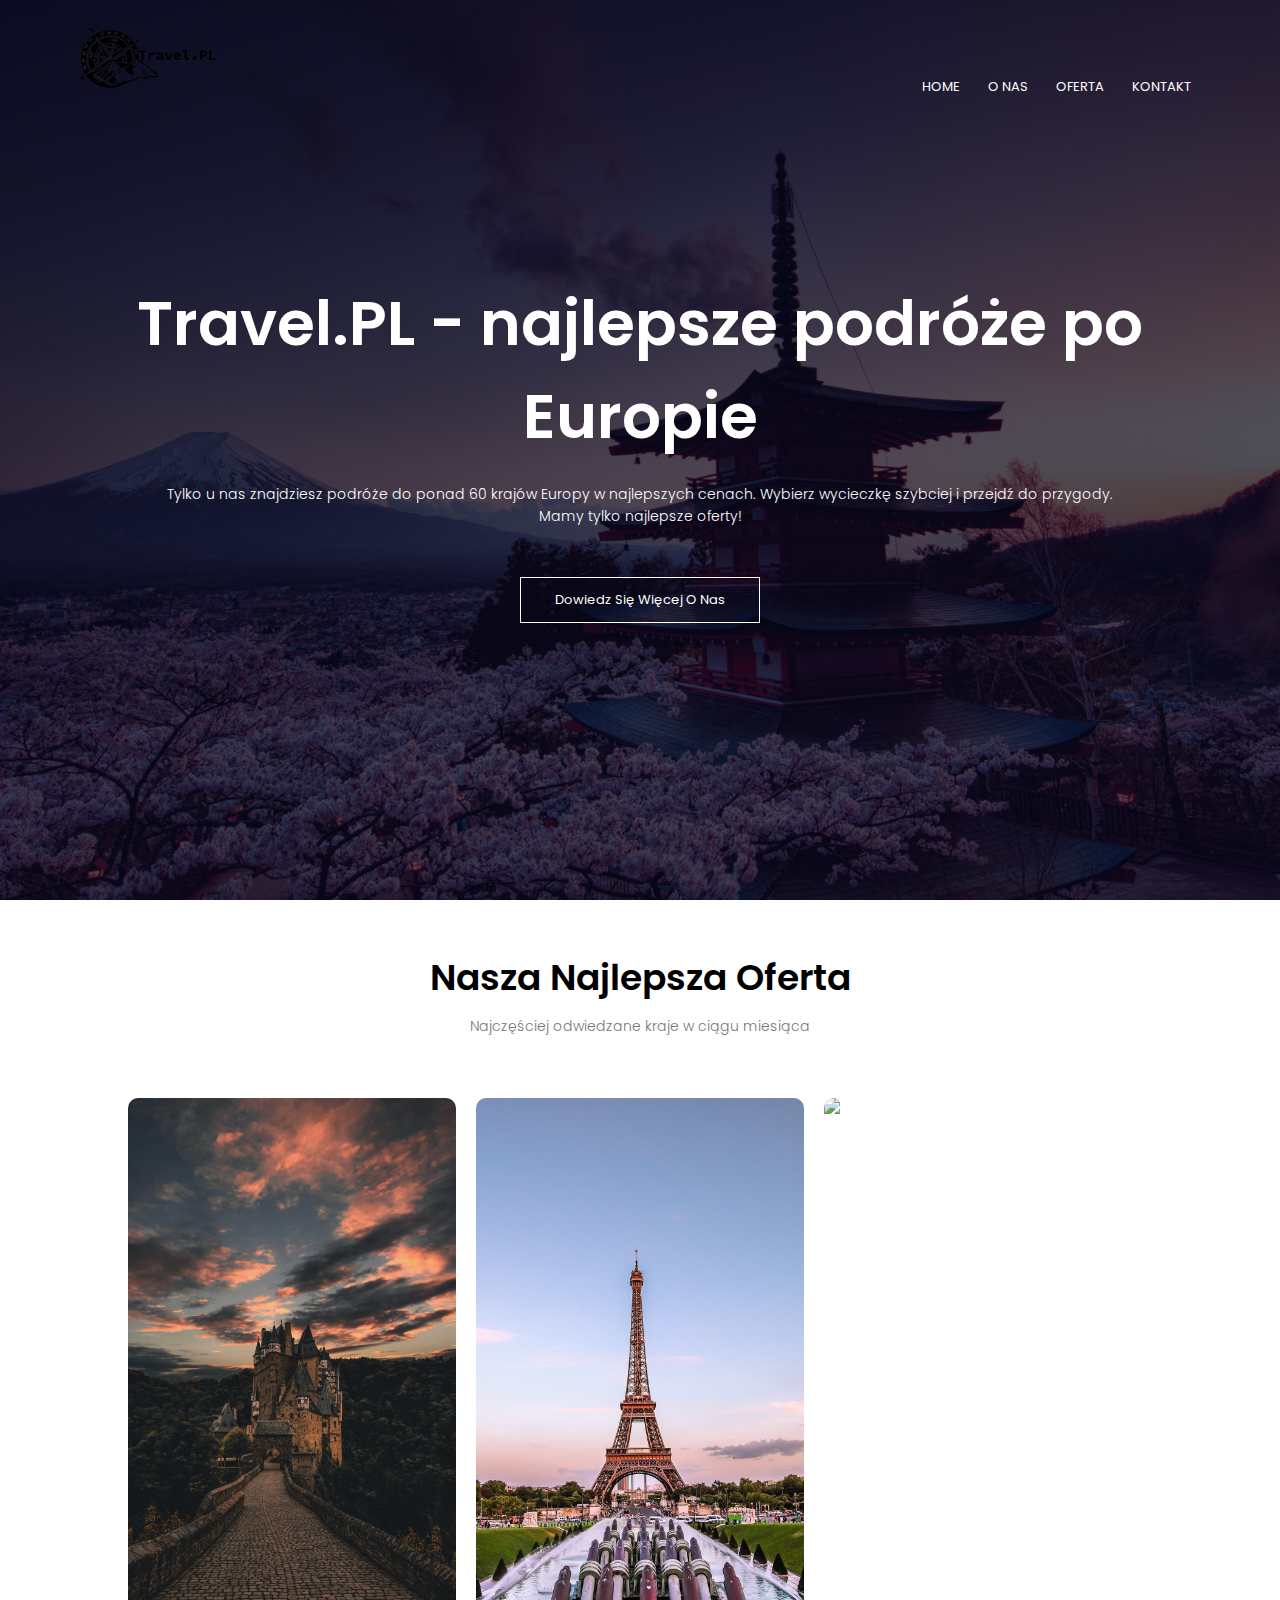
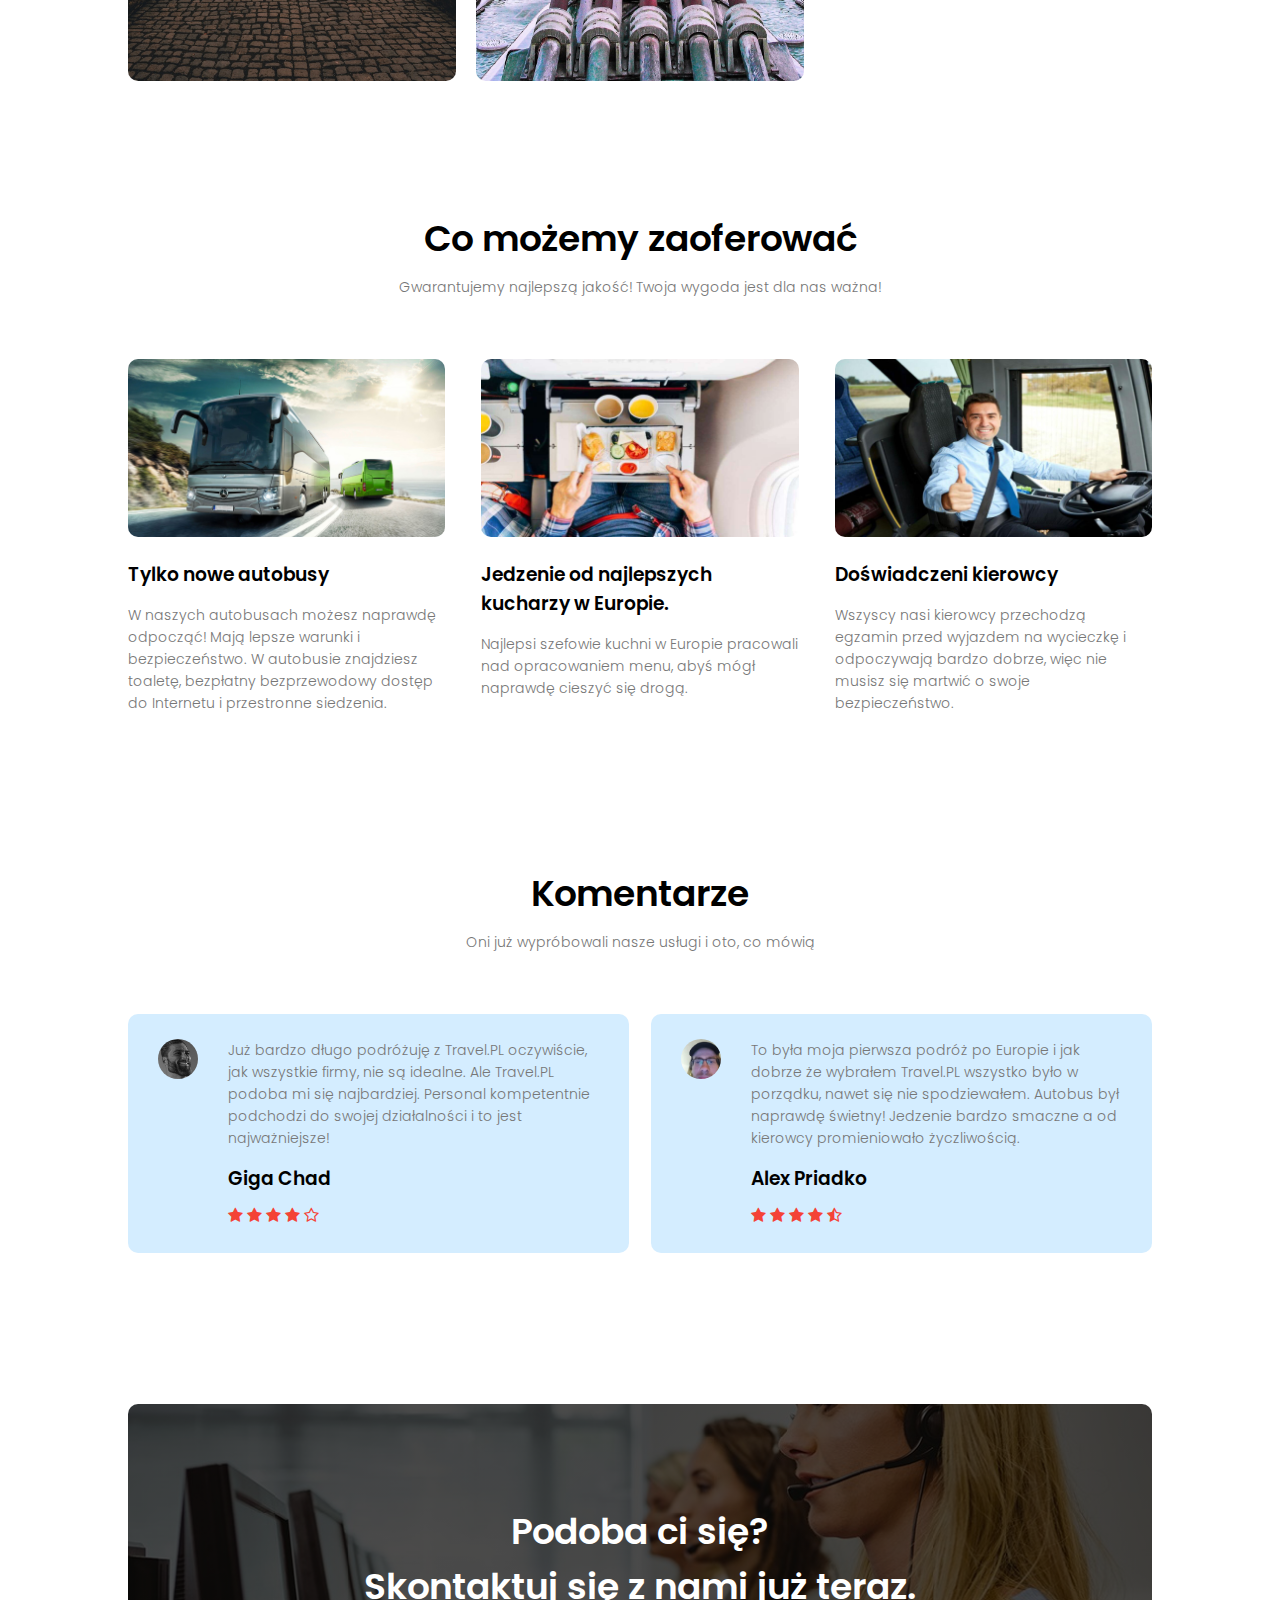
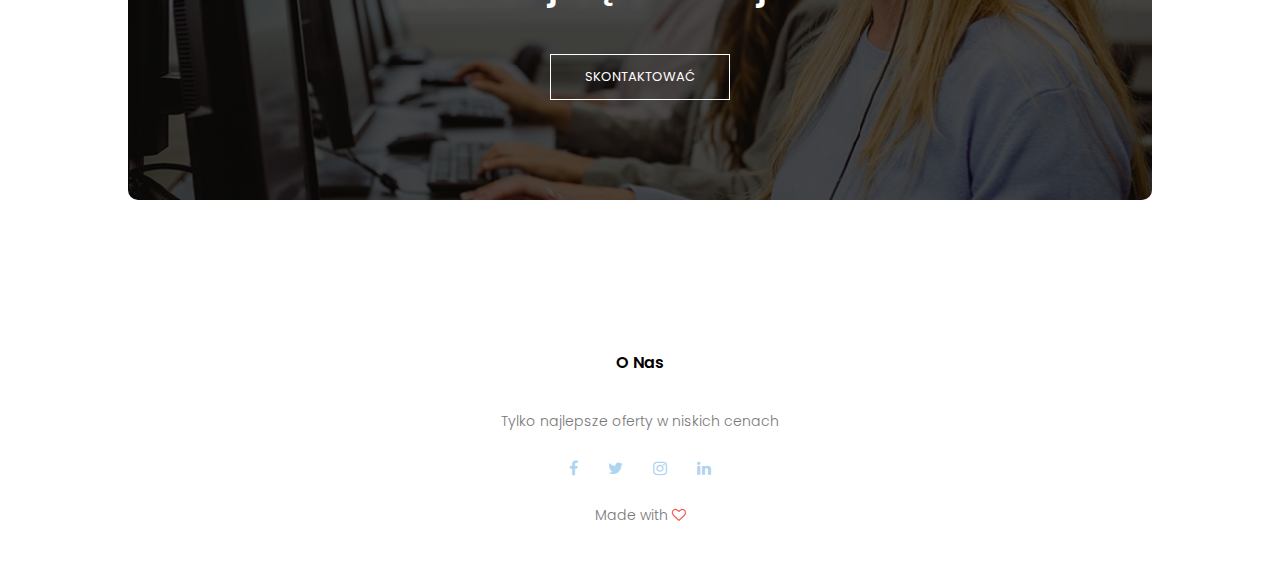
==== index.html @ 32664ced "First adding" ====
﻿<!DOCTYPE html>
<html>
<head>
	<meta name="viewport" content="with=device-width, initial-scale=1.0">
	<title>Travel company</title>
	<link rel="stylesheet" href="style.css">
	<link rel="preconnect" href="https://fonts.googleapis.com">
	<link rel="preconnect" href="https://fonts.gstatic.com" crossorigin>
	<link href="https://fonts.googleapis.com/css2?family=Poppins:wght@100;200;300;600;700&display=swap" rel="stylesheet"> 
	<link rel="stylesheet" href="font-awesome/css/font-awesome.min.css">

</head>
<body>
	<section class="header">
		<nav>
			<a href="index.html"><img src="images/logo.png"></a>
			<div class="nav-links" id="navLinks">
				<i class="fa fa-times" onclick="hideMenu()"></i>
                <ul>
                    <li><a href="index.html">HOME</a></li>
                    <li><a href="about.html">O NAS</a></li>
                    <li><a href="oferta.html">OFERTA</a></li>
                    <li><a href="contact.html">KONTAKT</a></li>
                </ul>
			</div>
			<i class="fa fa-bars" onclick="showMenu()"></i>
		</nav>
		<div class="text-box">
            <h1>Travel.PL - najlepsze podróże po Europie</h1>
            <p>
                Tylko u nas znajdziesz podróże do ponad 60 krajów Europy w najlepszych cenach.
                Wybierz wycieczkę szybciej i przejdź do przygody.<br>Mamy tylko najlepsze oferty!
            </p>
            <a href="about.html" class="hero-btn">Dowiedz Się Więcej O Nas</a>
		</div>
	</section>
	
	
    <section class="campus">
        <h1>Nasza Najlepsza Oferta</h1>
        <p>Najczęściej odwiedzane kraje w ciągu miesiąca</p>
        <div class="row">
            <div class="campus-col">
                <img src="images/germany.jpg">
                <a href="niemcy.html"><div class="layer">
                    <h3>NIEMCY</h3>
                </div></a>
            </div>
            <div class="campus-col">
                <img src="images/france.jpg">
                <a href="francja.html"><div class="layer">
                    <h3>FRANCJA</h3>
                </div></a>
            </div>
            <div class="campus-col">
                <img src="images/Prague.jpg">
                <a href="czechy.html"><div class="layer">
                    <h3>CZECHY</h3>
                </div></a>
            </div>
        </div>
    </section>
	
    <section class="facilities">
        <h1>Co możemy zaoferować</h1>
        <p>Gwarantujemy najlepszą jakość! Twoja wygoda jest dla nas ważna!</p>
        <div class="row">
            <div class="facilities-col">
                <img src="images/bus.jpg">
                <h3>Tylko nowe autobusy</h3>
                <p>
                    W naszych autobusach możesz naprawdę odpocząć! Mają lepsze warunki i bezpieczeństwo. 
                    W autobusie znajdziesz toaletę, bezpłatny bezprzewodowy dostęp do Internetu i przestronne siedzenia.
                </p>
            </div>
            <div class="facilities-col">
                <img src="images/food.jpg">
                <h3>Jedzenie od najlepszych kucharzy w Europie.</h3>
                <p>
                    Najlepsi szefowie kuchni w Europie pracowali 
                    nad opracowaniem menu, abyś mógł naprawdę cieszyć się drogą.
                </p>
            </div>
            <div class="facilities-col">
                <img src="images/driver.jpg">
                <h3>Doświadczeni kierowcy</h3>
                <p>
                    Wszyscy nasi kierowcy przechodzą egzamin przed wyjazdem na wycieczkę 
                    i odpoczywają bardzo dobrze, więc nie musisz się martwić o swoje bezpieczeństwo.
                </p>
            </div>
        </div>
    </section>

    <section class="testimonials">
        <h1>Komentarze</h1>
        <p>Oni już wypróbowali nasze usługi i oto, co mówią</p>
        <div class="row">
            <div class="testimonial-col">
                <img src="images/user1.jpg">
                <div>
                    <p>
                        Już bardzo długo podróżuję z Travel.PL oczywiście, jak wszystkie firmy, nie są idealne.
                        Ale Travel.PL podoba mi się najbardziej. Personal kompetentnie podchodzi do swojej działalności i to jest najważniejsze!
                    </p>
                    <h3>Giga Chad</h3>
                    <i class="fa fa-star"></i>
                    <i class="fa fa-star"></i>
                    <i class="fa fa-star"></i>
                    <i class="fa fa-star"></i>
                    <i class="fa fa-star-o"></i>
                </div>
            </div>
            <div class="testimonial-col">
                <img src="images/user2.jpg">
                <div>
                    <p>
                        To była moja pierwsza podróż po Europie i jak dobrze że wybrałem Travel.PL wszystko było w porządku, 
                        nawet się nie spodziewałem. Autobus był naprawdę świetny! 
                        Jedzenie bardzo smaczne a od kierowcy promieniowało życzliwością.
                    </p>
                    <h3>Alex Priadko</h3>
                    <i class="fa fa-star"></i>
                    <i class="fa fa-star"></i>
                    <i class="fa fa-star"></i>
                    <i class="fa fa-star"></i>
                    <i class="fa fa-star-half-o"></i>
                </div>
            </div>
        </div>
    </section>

    <section class="cta">
        <h1>Podoba ci się?<br>Skontaktuj się z nami już teraz.</h1>
        <a href="contact.html" class="hero-btn">SKONTAKTOWAĆ</a>
    </section>

    <section class="footer">
        <h4>O Nas</h4>
        <p>
            Tylko najlepsze oferty w niskich cenach
        </p>
        <div class="icons">
            <i class="fa fa-facebook"></i>
            <i class="fa fa-twitter"></i>
            <i href="https://www.instagram.com/sv_melnikovv/" class="fa fa-instagram"></i>
            <i class="fa fa-linkedin"></i>
        </div>
        <p>Made with <i class="fa fa-heart-o"></i></p>
    </section>

<script>
	var navLinks = document.getElementById("navLinks");
	function showMenu() {
		navLinks.style.right = "0";
	}
	
	function hideMenu() {
		navLinks.style.right = "-200px";
	}
</script>	


</body>
</html>
---- style.css ----
*{
	margin: 0;
	padding: 0;
	font-family: 'Poppins', sans-serif;
}
.header {
	min-height: 100vh;
	width: 100%;
	background-image: linear-gradient(rgba(4,9,30,0.7),rgba(4,9,30,0.7)), url(images/title.png);
	background-position: center;
	background-size: cover;
	position: relative;
}
nav {
	display: flex;
	padding: 2% 6%;
	justify-content: space-between;
	align-items: center;
}
nav img {
	width: 150px;
}
.nav-links {
	flex: 1;
	text-align: right;
}

.nav-links ul li {
	list-style: none;
	display: inline-block;
	padding: 8px 12px;
	position: relative;
}

.nav-links ul li a{
	color: #fff;
	text-decoration: none;
	font-size: 13px;
}

.nav-links ul li::after {
	content: '';
	width: 0%;
	height: 2px;
	background: #AED4EF;
	display: block;
	margin: auto;
	transition: 0.5s;
}

.nav-links ul li:hover::after {
	width: 100%;
}

.text-box {
	width: 90%;
	color: #fff;
	position: absolute;
	top: 50%;
	left: 50%;
	transform: translate(-50%, -50%);
	text-align: center;
}

.text-box h1 {
	font-size: 62px;
}

.text-box p {
	margin: 10px 0 40px;
	font-size: 14px;
	color: #fff;
}

.hero-btn {
	display: inline-block;
	text-decoration: none;
	color: #fff;
	border: 1px solid #fff;
	padding: 12px 34px;
	font-size: 13px;
	background: transparent;
	position: relative;
	cursor: pointer;
}

.hero-btn:hover {
	border: 1px solid #AED4EF;
	background: #AED4EF;
	transition: 1s;
}

nav .fa{
	display: none;
}

@media(max-width: 700px){
	.text-box h1 {
		font-size: 20px;
	}
	.nav-links ul li {
		display: block;
	}
    .nav-links {
        position: fixed;
        background: #AED4EF;
        height: 100vh;
        width: 200px;
        top: 0;
        right: -200px;
        text-align: left;
        z-index: 2;
        transition: 1s;
    }
	nav .fa{
		display: block;
		color: #fff;
		margin: 10px;
		font-size: 22px;
		cursor: pointer;
	}
	.nav-links ul{
		padding: 30px;
	}
}

/*-----Travels------*/

.course {
	width: 80%;
	margin: auto;
	text-align: center;
	padding-top: 100px;
}

h1 {
	font-size: 36px;
	font-weight: 600;
}

p{
	color: #777;
	font-size: 14px;
	font-weight: 300;
	line-height: 22px;
	padding: 10px;
}

.row {
	margin-top: 5%;
	display: flex;
	justify-content: space-between;
}

.course-col {
    flex-basis: 31%;
    background: #D4EDFF;
    border-radius: 10px;
    margin-bottom: 5%;
    padding: 20px 12px;
    box-sizing: border-box;
    transition: 0.5s;
}

h3 {
    text-align: center;
    font-weight: 600;
    margin: 10px 0;
}

.course-col:hover {
    box-shadow: 0 0 20px 0px rgba(0,0,0,0.2);
}

@media(max-width: 700px) {
    .row {
        flex-direction: column;
    }
}

.campus {
    width: 80%;
    margin: auto;
    text-align: center;
    padding-top: 50px;
}

.campus-col {
    flex-basis: 32%;
    border-radius: 10px;
    margin-bottom: 30px;
    position: relative;
    overflow: hidden;
}

.campus-col img {
    width: 100%;
    display: block;
}

.layer {
    background: transparent;
    height: 100%;
    width: 100%;
    position: absolute;
    top: 0;
    left: 0;
    transition: 0.5s;
}

.layer:hover {
    background: rgba(174,212,239,0.7);
}

.layer h3 {
    width: 100%;
    font-weight: 500;
    color: #fff;
    font-size: 26px;
    bottom: 0;
    left: 50%;
    transform: translateX(-50%);
    position: absolute;
    opacity: 0;
    transition: 0.5s;
}
.layer:hover h3 {
    bottom: 49%;
    opacity: 1;
}

.facilities {
    width: 80%;
    margin: auto;
    text-align: center;
    padding-top: 100px;
}

.facilities-col {
    flex-basis: 31%;
    border-radius: 10px;
    margin-bottom: 5%;
    text-align: left;
}

.facilities-col img {
    width: 100%;
    border-radius: 10px;
}

.facilities-col p {
    padding: 0;
}

.facilities-col h3 {
    margin-top: 16px;
    margin-bottom: 15px;
    text-align: left;
}

.testimonials {
    width: 80%;
    margin: auto;
    padding-top: 100px;
    text-align: center;
}

.testimonial-col {
    flex-basis: 44%;
    border-radius: 10px;
    margin-bottom: 5%;
    text-align: left;
    background: #D4EDFF;
    padding: 25px;
    cursor: pointer;
    display: flex;
}

.testimonial-col img {
    height: 40px;
    margin-left: 5px;
    margin-right: 30px;
    border-radius: 50%;
}

.testimonial-col p {
    padding: 0;
}

.testimonial-col h3 {
    margin-top: 15px;
    text-align: left;
}

.testimonial-col .fa {
    color: #f44336;
}

@media(max-width: 700px) {
    .testimonial-col img {
        margin-left: 0px;
        margin-right: 15px;
        
    }

}



.cta {
    margin: 100px auto;
    width: 80%;
    background-image: linear-gradient(rgba(0,0,0,0.7),rgba(0,0,0,0.7)),url(images/callc.jpg);
    background-position: center;
    background-size: cover;
    border-radius: 10px;
    text-align: center;
    padding: 100px 0;
}

.cta h1 {
    color: #fff;
    margin-bottom: 40px;
    padding: 0;
}

@media(max-width: 700px) {
    .cta h1 {
        font-size: 24px;
    }
}

.footer {
    width: 100%;
    text-align: center;
    padding: 30px 0;
}

.footer h4 {
    margin-bottom: 25px;
    margin-top: 20px;
    font-weight: 600;
}

.icons .fa {
    color: #AED4EF;
    margin: 0 13px;
    cursor: pointer;
    padding: 18px 0;
}

.fa-heart-o {
    color: #f44336;
}

.sub-header {
    height: 50vh;
    width: 100%;
    background-image: linear-gradient(rgba(4,9,30,0.7),rgba(4,9,30,0.7)),url(images/team.jpg);
    background-position: center;
    background-size: cover;
    text-align: center;
    color: #fff;
}

.sub-header h1 {
    margin-top: 100px;
}

.about-us {
    width: 80%;
    margin: auto;
    padding-top: 80px;
    padding-bottom: 50px;
}

.about-col {
    flex-basis: 48%;
    padding: 30px 2px;
}

.about-col img {
    width: 100%;
}

.about-col h1 {
    padding-top: 0;
}

.about-col p {
    padding: 15px 0 25px;
}

.red-btn {
    border: 1px solid #AED4EF;
    background: transparent;
    color: #AED4EF;
}

.red-btn:hover {
    color: #fff;
}

/*blog content*/

.blog-content {
    width: 80%;
    margin: auto;
    padding: 60px 0;
}

.blog-left {
    flex-basis: 40%;

}

.blog-left img {
    width: 100%;

}

.blog-left h2 {
    color: #222;
    font-weight: 600;
    margin: 30px 0;
}

.blog-left p {
    color: #999;
    padding: 0;
}

.blog-right {
    flex-basis: 32%;
}

.blog-right h3 {
    background: #AED4EF;
    color: #fff;
    padding: 7px 0;
    font-size: 16px;
    margin-bottom: 20px;
}

.blog-right div {
    display: flex;
    align-items: center;
    justify-content: space-between;
    color: #555;
    padding: 8px;
    box-sizing: border-box;
}

.comment-box {
    border: 1px solid #ccc;
    margin: 50px 0;
    padding: 10px 20px;
}

.comment-box h3 {
    text-align: left;

}

.comment-form input, .comment-form textarea {
    width: 100%;
    padding: 10px;
    margin: 15px 0;
    box-sizing: border-box;
    border: none;
    outline: none;
    background: #f0f0f0;
}

.comment-form button {
    margin: 10px 0;
}

@media(max-width:700px) {
    .sub-header h1 {
        font-size: 24px;
    }
}


/*contact us*/

.sub-header-cont {
    height: 50vh;
    width: 100%;
    background-image: linear-gradient(rgba(4,9,30,0.7),rgba(4,9,30,0.7)),url(images/map.jpg);
    background-position: center;
    background-size: cover;
    text-align: center;
    color: #fff;
}

.sub-header-cont h1 {
    margin-top: 100px;
}

.location {
    width: 80%;
    margin: auto;
    padding: 80px 0;
}

.location iframe {
    width: 100%;

}

.contact-us {
    width: 80%;
    margin: auto;
}

.contact-col {
    flex-basis: 48%;
    margin-bottom: 30px;
}

.contact-col div {
    display: flex;
    align-items: center;
    margin-bottom: 40px;
}

.contact-col div .fa {
    font-size: 28px;
    color: #AED4EF;
    margin: 10px;
    margin-right: 30px;
}

.contact-col div p {
    padding: 0;
}

.contact-col div h5 {
    font-size: 20px;
    margin-bottom: 5px;
    color: #555;
    font-weight: 400;
}

.contact-col input, .contact-col textarea {
    width: 100%;
    padding: 15px;
    margin-bottom: 17px;
    outline: none;
    border: 1px solid #ccc;
    box-sizing: border-box;
}

/*Niemcy*/

.sub-header-niem {
    height: 50vh;
    width: 100%;
    background-image: linear-gradient(rgba(4,9,30,0.7),rgba(4,9,30,0.7)),url(images/grflag.png);
    background-position: center;
    background-size: cover;
    text-align: center;
    color: #fff;
}

.sub-header-niem h1 {
    margin-top: 100px;
}

.wrapper {
    height: 350px;
    margin: 100px auto 0;
    position: relative;
    width: 700px;
}

.slider {
    background-color: #ddd;
    height: inherit;
    overflow: hidden;
    position: relative;
    width: inherit;
    -webkit-box-shadow: 0 0 20px rgba(0, 0, 0, .5);
    -moz-box-shadow: 0 0 20px rgba(0, 0, 0, .5);
    -o-box-shadow: 0 0 20px rgba(0, 0, 0, .5);
    box-shadow: 0 0 20px rgba(0, 0, 0, .5);
}

.wrapper > input {
    display: none;
}

.slides {
    height: inherit;
    position: absolute;
    width: inherit;
}

.slide1 {
    background-image: url(images/gr1.jpg);
}

.slide2 {
    background-image: url(images/gr2.jpg);
}

.slide3 {
    background-image: url(images/gr3.jpg);
}

.slide4 {
    background-image: url(images/gr4.jpg);
}

.slide5 {
    background-image: url(images/gr5.jpg);
}

.wrapper .controls {
	left: 50%;
	margin-left: -98px;
	position: absolute;
}

.wrapper label {
	cursor: pointer;
	display: inline-block;
	height: 8px;
	margin: 25px 12px 0 16px;
	position: relative;
	width: 8px;
	-webkit-border-radius: 50%;
	-moz-border-radius: 50%;
	-o-border-radius: 50%;
	border-radius: 50%;
}

.wrapper label:after {
	border: 2px solid #ddd;
	content: " ";
	display: block;
	height: 12px;
	left: -4px;
	position: absolute;
	top: -4px;
	width: 12px;
	-webkit-border-radius: 50%;
	-moz-border-radius: 50%;
	-o-border-radius: 50%;
	border-radius: 50%;
}

.wrapper label {
	cursor: pointer;
	display: inline-block;
	height: 8px;
	margin: 25px 12px 0 16px;
	position: relative;
	width: 8px;
	-webkit-border-radius: 50%;
	-moz-border-radius: 50%;
	-o-border-radius: 50%;
	border-radius: 50%;
	-webkit-transition: background ease-in-out .5s;
	-moz-transition: background ease-in-out .5s;
	-o-transition: background ease-in-out .5s;
	transition: background ease-in-out .5s;
}

.wrapper label:hover, 
#slide1:checked ~ .controls label:nth-of-type(1),
#slide2:checked ~ .controls label:nth-of-type(2),
#slide3:checked ~ .controls label:nth-of-type(3),
#slide4:checked ~ .controls label:nth-of-type(4),
#slide5:checked ~ .controls label:nth-of-type(5) {
	background: #ddd;
}

.slides {
    height: inherit;
    opacity: 0;
    position: absolute;
    width: inherit;
    z-index: 0;
    -webkit-transform: scale(1.5);
    -moz-transform: scale(1.5);
    -o-transform: scale(1.5);
    transform: scale(1.5);
    -webkit-transition: transform ease-in-out .5s, opacity ease-in-out .5s;
    -moz-transition: transform ease-in-out .5s, opacity ease-in-out .5s;
    -o-transition: transform ease-in-out .5s, opacity ease-in-out .5s;
    transition: transform ease-in-out .5s, opacity ease-in-out .5s;
}

#slide1:checked ~ .slider > .slide1,
#slide2:checked ~ .slider > .slide2,
#slide3:checked ~ .slider > .slide3,
#slide4:checked ~ .slider > .slide4,
#slide5:checked ~ .slider > .slide5 {
    opacity: 1;
    z-index: 1;
    -webkit-transform: scale(1);
    -moz-transform: scale(1);
    -o-transform: scale(1);
    transform: scale(1);
}

@media(max-width: 800px) {
    .wrapper {
        width: 300px;
    }

    .slide1 {
        background-image: url(images/gr11.jpg);
    }
    .slide2 {
        background-image: url(images/gr22.jpg);
    }
    .slide3 {
        background-image: url(images/gr3.jpg);
    }
    .slide4 {
        background-image: url(images/gr44.jpg);
    }
    .slide5 {
        background-image: url(images/gr55.jpg);
    }
}

/*Francja*/

.sub-header-fr {
    height: 50vh;
    width: 100%;
    background-image: linear-gradient(rgba(4,9,30,0.7),rgba(4,9,30,0.7)),url(images/frflag.png);
    background-position: center;
    background-size: cover;
    text-align: center;
    color: #fff;
}

    .sub-header-fr h1 {
        margin-top: 100px;
    }

.wrapper {
    height: 350px;
    margin: 100px auto 0;
    position: relative;
    width: 700px;
}

.slider {
    background-color: #ddd;
    height: inherit;
    overflow: hidden;
    position: relative;
    width: inherit;
    -webkit-box-shadow: 0 0 20px rgba(0, 0, 0, .5);
    -moz-box-shadow: 0 0 20px rgba(0, 0, 0, .5);
    -o-box-shadow: 0 0 20px rgba(0, 0, 0, .5);
    box-shadow: 0 0 20px rgba(0, 0, 0, .5);
}

.wrapper > input {
    display: none;
}

.slides {
    height: inherit;
    position: absolute;
    width: inherit;
}

.slidefr1 {
    background-image: url(images/fr1.jpg);
}

.slidefr2 {
    background-image: url(images/fr2.jpg);
}

.slidefr3 {
    background-image: url(images/fr3.jpg);
}

.slidefr4 {
    background-image: url(images/fr4.jpg);
}

.slidefr5 {
    background-image: url(images/fr5.jpg);
}

.wrapper .controls {
    left: 50%;
    margin-left: -98px;
    position: absolute;
}

.wrapper label {
    cursor: pointer;
    display: inline-block;
    height: 8px;
    margin: 25px 12px 0 16px;
    position: relative;
    width: 8px;
    -webkit-border-radius: 50%;
    -moz-border-radius: 50%;
    -o-border-radius: 50%;
    border-radius: 50%;
}

    .wrapper label:after {
        border: 2px solid #ddd;
        content: " ";
        display: block;
        height: 12px;
        left: -4px;
        position: absolute;
        top: -4px;
        width: 12px;
        -webkit-border-radius: 50%;
        -moz-border-radius: 50%;
        -o-border-radius: 50%;
        border-radius: 50%;
    }

.wrapper label {
    cursor: pointer;
    display: inline-block;
    height: 8px;
    margin: 25px 12px 0 16px;
    position: relative;
    width: 8px;
    -webkit-border-radius: 50%;
    -moz-border-radius: 50%;
    -o-border-radius: 50%;
    border-radius: 50%;
    -webkit-transition: background ease-in-out .5s;
    -moz-transition: background ease-in-out .5s;
    -o-transition: background ease-in-out .5s;
    transition: background ease-in-out .5s;
}

    .wrapper label:hover,
    #slide1:checked ~ .controls label:nth-of-type(1),
    #slide2:checked ~ .controls label:nth-of-type(2),
    #slide3:checked ~ .controls label:nth-of-type(3),
    #slide4:checked ~ .controls label:nth-of-type(4),
    #slide5:checked ~ .controls label:nth-of-type(5) {
        background: #ddd;
    }

.slides {
    height: inherit;
    opacity: 0;
    position: absolute;
    width: inherit;
    z-index: 0;
    -webkit-transform: scale(1.5);
    -moz-transform: scale(1.5);
    -o-transform: scale(1.5);
    transform: scale(1.5);
    -webkit-transition: transform ease-in-out .5s, opacity ease-in-out .5s;
    -moz-transition: transform ease-in-out .5s, opacity ease-in-out .5s;
    -o-transition: transform ease-in-out .5s, opacity ease-in-out .5s;
    transition: transform ease-in-out .5s, opacity ease-in-out .5s;
}

#slidefr1:checked ~ .slider > .slidefr1,
#slidefr2:checked ~ .slider > .slidefr2,
#slidefr3:checked ~ .slider > .slidefr3,
#slidefr4:checked ~ .slider > .slidefr4,
#slidefr5:checked ~ .slider > .slidefr5 {
    opacity: 1;
    z-index: 1;
    -webkit-transform: scale(1);
    -moz-transform: scale(1);
    -o-transform: scale(1);
    transform: scale(1);
}

@media(max-width: 800px) {

    .slidefr1 {
        background-image: url(images/fr11.jpg);
    }
    .slidefr2 {
        background-image: url(images/fr22.jpg);
    }
    .slidefr3 {
        background-image: url(images/fr33.jpg);
    }
    .slidefr4 {
        background-image: url(images/fr44.jpg);
    }
    .slidefr5 {
        background-image: url(images/fr55.jpg);
    }
}

/*Czechy*/

.sub-header-cz {
    height: 50vh;
    width: 100%;
    background-image: linear-gradient(rgba(4,9,30,0.7),rgba(4,9,30,0.7)),url(images/czflag.png);
    background-position: left;
    background-size: cover;
    text-align: center;
    color: #fff;
}

    .sub-header-cz h1 {
        margin-top: 100px;
    }

.wrapper {
    height: 350px;
    margin: auto;
    position: relative;
    width: 700px;
    
    /*display: flex;*/
}

.slider {
    background-color: #ddd;
    background-size: cover;
    height: inherit;
    overflow: hidden;
    position: relative;
    width: inherit;
    -webkit-box-shadow: 0 0 20px rgba(0, 0, 0, .5);
    -moz-box-shadow: 0 0 20px rgba(0, 0, 0, .5);
    -o-box-shadow: 0 0 20px rgba(0, 0, 0, .5);
    box-shadow: 0 0 20px rgba(0, 0, 0, .5);
}

.wrapper > input {
    display: none;
}

.slides {
    height: inherit;
    position: absolute;
    width: inherit;
}

.slidecz1 {
    background-image: url(images/cz1.jpg);
    max-width: 100%;
    height: auto;
    width: auto
}

.slidecz2 {
    background-image: url(images/cz2.jpg);
    background-size: cover;
}

.slidecz3 {
    background-image: url(images/cz3.jpg);
    background-size: cover;
}

.slidecz4 {
    background-image: url(images/cz4.jpg);
    background-size: cover;
}

.slidecz5 {
    background-image: url(images/cz5.jpg);
    background-size: cover;
}

.wrapper .controls {
    left: 50%;
    margin-left: -98px;
    position: absolute;
}

.wrapper label {
    cursor: pointer;
    display: inline-block;
    height: 8px;
    margin: 25px 12px 0 16px;
    position: relative;
    width: 8px;
    -webkit-border-radius: 50%;
    -moz-border-radius: 50%;
    -o-border-radius: 50%;
    border-radius: 50%;
}

    .wrapper label:after {
        border: 2px solid #ddd;
        content: " ";
        display: block;
        height: 12px;
        left: -4px;
        position: absolute;
        top: -4px;
        width: 12px;
        -webkit-border-radius: 50%;
        -moz-border-radius: 50%;
        -o-border-radius: 50%;
        border-radius: 50%;
    }

.wrapper label {
    cursor: pointer;
    display: inline-block;
    height: 8px;
    margin: 25px 12px 0 16px;
    position: relative;
    width: 8px;
    -webkit-border-radius: 50%;
    -moz-border-radius: 50%;
    -o-border-radius: 50%;
    border-radius: 50%;
    -webkit-transition: background ease-in-out .5s;
    -moz-transition: background ease-in-out .5s;
    -o-transition: background ease-in-out .5s;
    transition: background ease-in-out .5s;
}

    .wrapper label:hover,
    #slide1:checked ~ .controls label:nth-of-type(1),
    #slide2:checked ~ .controls label:nth-of-type(2),
    #slide3:checked ~ .controls label:nth-of-type(3),
    #slide4:checked ~ .controls label:nth-of-type(4),
    #slide5:checked ~ .controls label:nth-of-type(5) {
        background: #ddd;
        background-size: cover;
    }

.slides {
    height: inherit;
    opacity: 0;
    position: absolute;
    width: inherit;
    z-index: 0;
    -webkit-transform: scale(1.5);
    -moz-transform: scale(1.5);
    -o-transform: scale(1.5);
    transform: scale(1.5);
    -webkit-transition: transform ease-in-out .5s, opacity ease-in-out .5s;
    -moz-transition: transform ease-in-out .5s, opacity ease-in-out .5s;
    -o-transition: transform ease-in-out .5s, opacity ease-in-out .5s;
    transition: transform ease-in-out .5s, opacity ease-in-out .5s;
}

#slidecz1:checked ~ .slider > .slidecz1,
#slidecz2:checked ~ .slider > .slidecz2,
#slidecz3:checked ~ .slider > .slidecz3,
#slidecz4:checked ~ .slider > .slidecz4,
#slidecz5:checked ~ .slider > .slidecz5 {
    opacity: 1;
    z-index: 1;
    -webkit-transform: scale(1);
    -moz-transform: scale(1);
    -o-transform: scale(1);
    transform: scale(1);
}

@media(max-width: 800px) {
    .wrapper {
        width: 300px;
        
    }

    .slidecz1 {
        background-image: url(images/cz11.jpg);
        
    }
    .slidecz2 {
        background-image: url(images/cz22.jpg);
    }
    .slidecz3 {
        background-image: url(images/cz33.jpg);
    }
    .slidecz4 {
        background-image: url(images/cz44.jpg);
    }
    .slidecz5 {
        background-image: url(images/cz55.jpg);
    }
}

/*Oferta*/

.sub-header-of {
    height: 50vh;
    width: 100%;
    background-image: linear-gradient(rgba(4,9,30,0.7),rgba(4,9,30,0.7)),url(images/oferta.png);
    background-position: center;
    background-size: cover;
    text-align: center;
    color: #fff;
}

.sub-header-of h1 {
    margin-top: 100px;
}
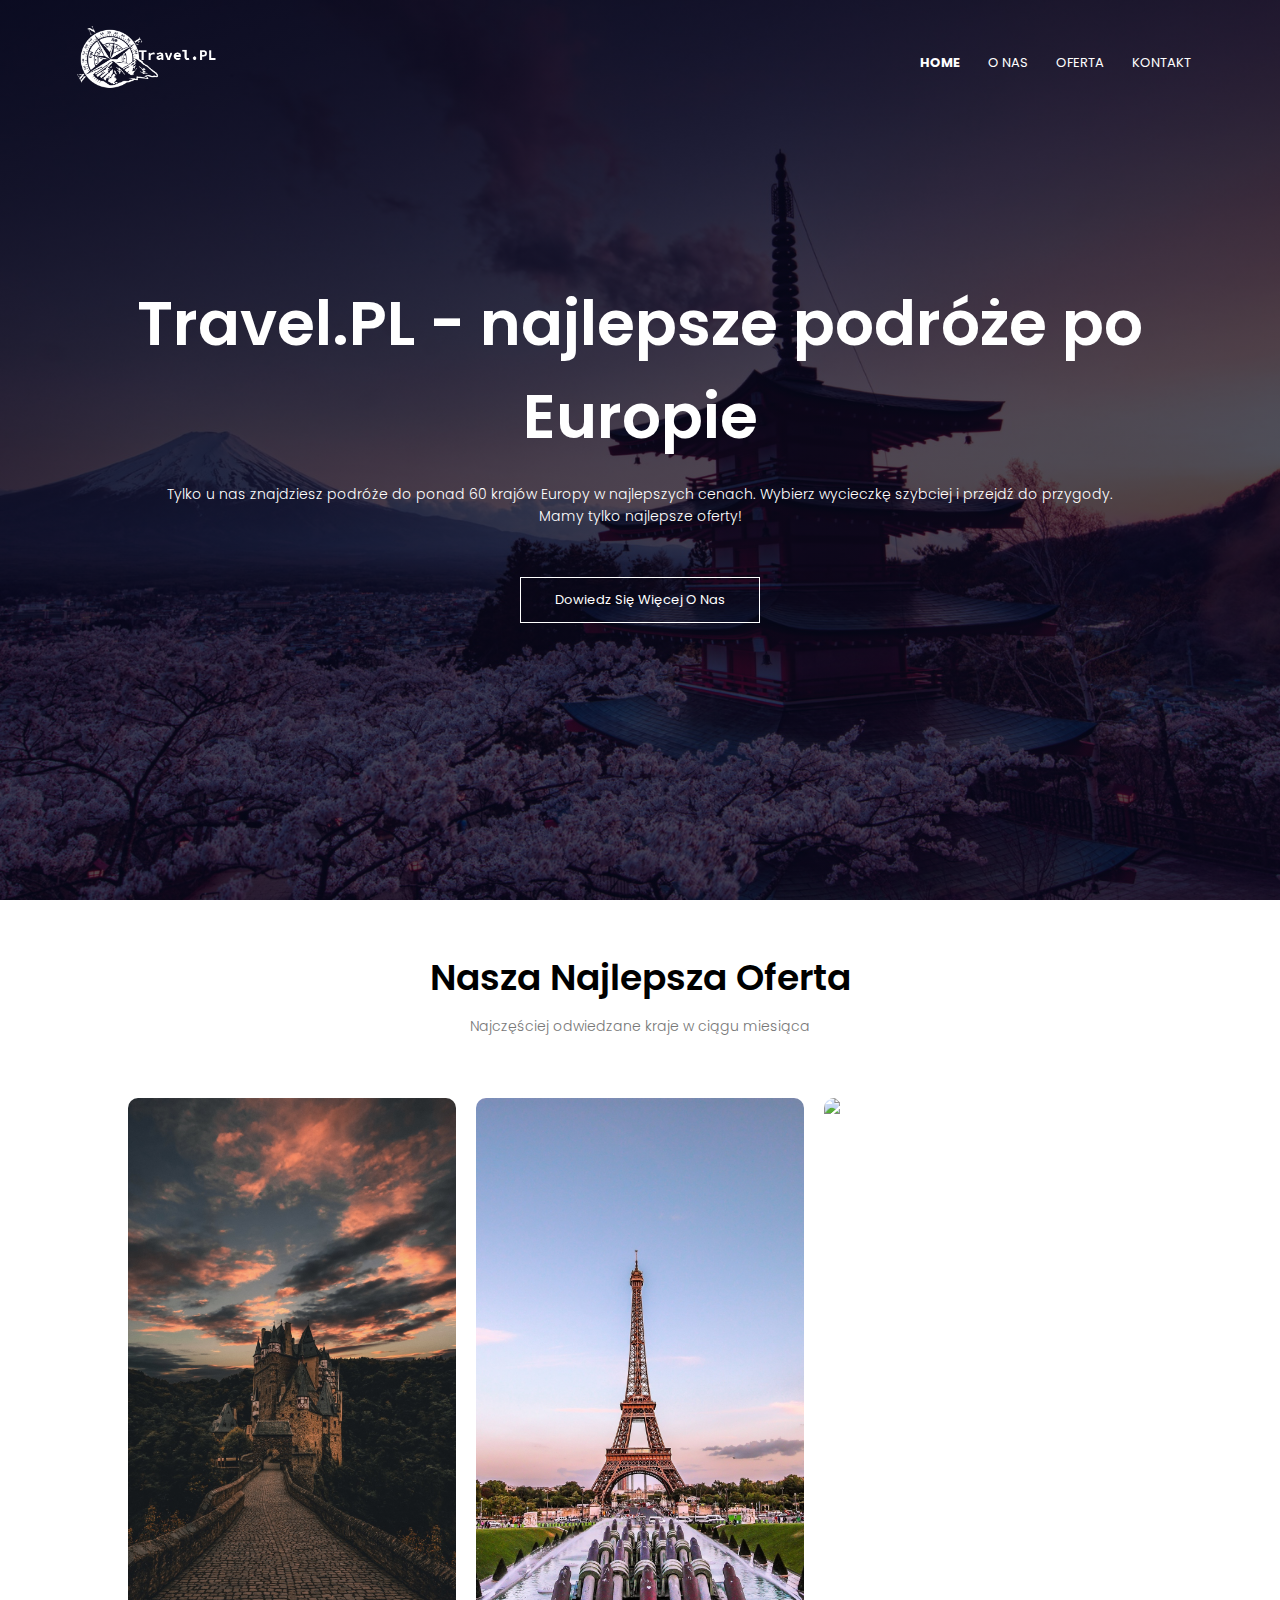
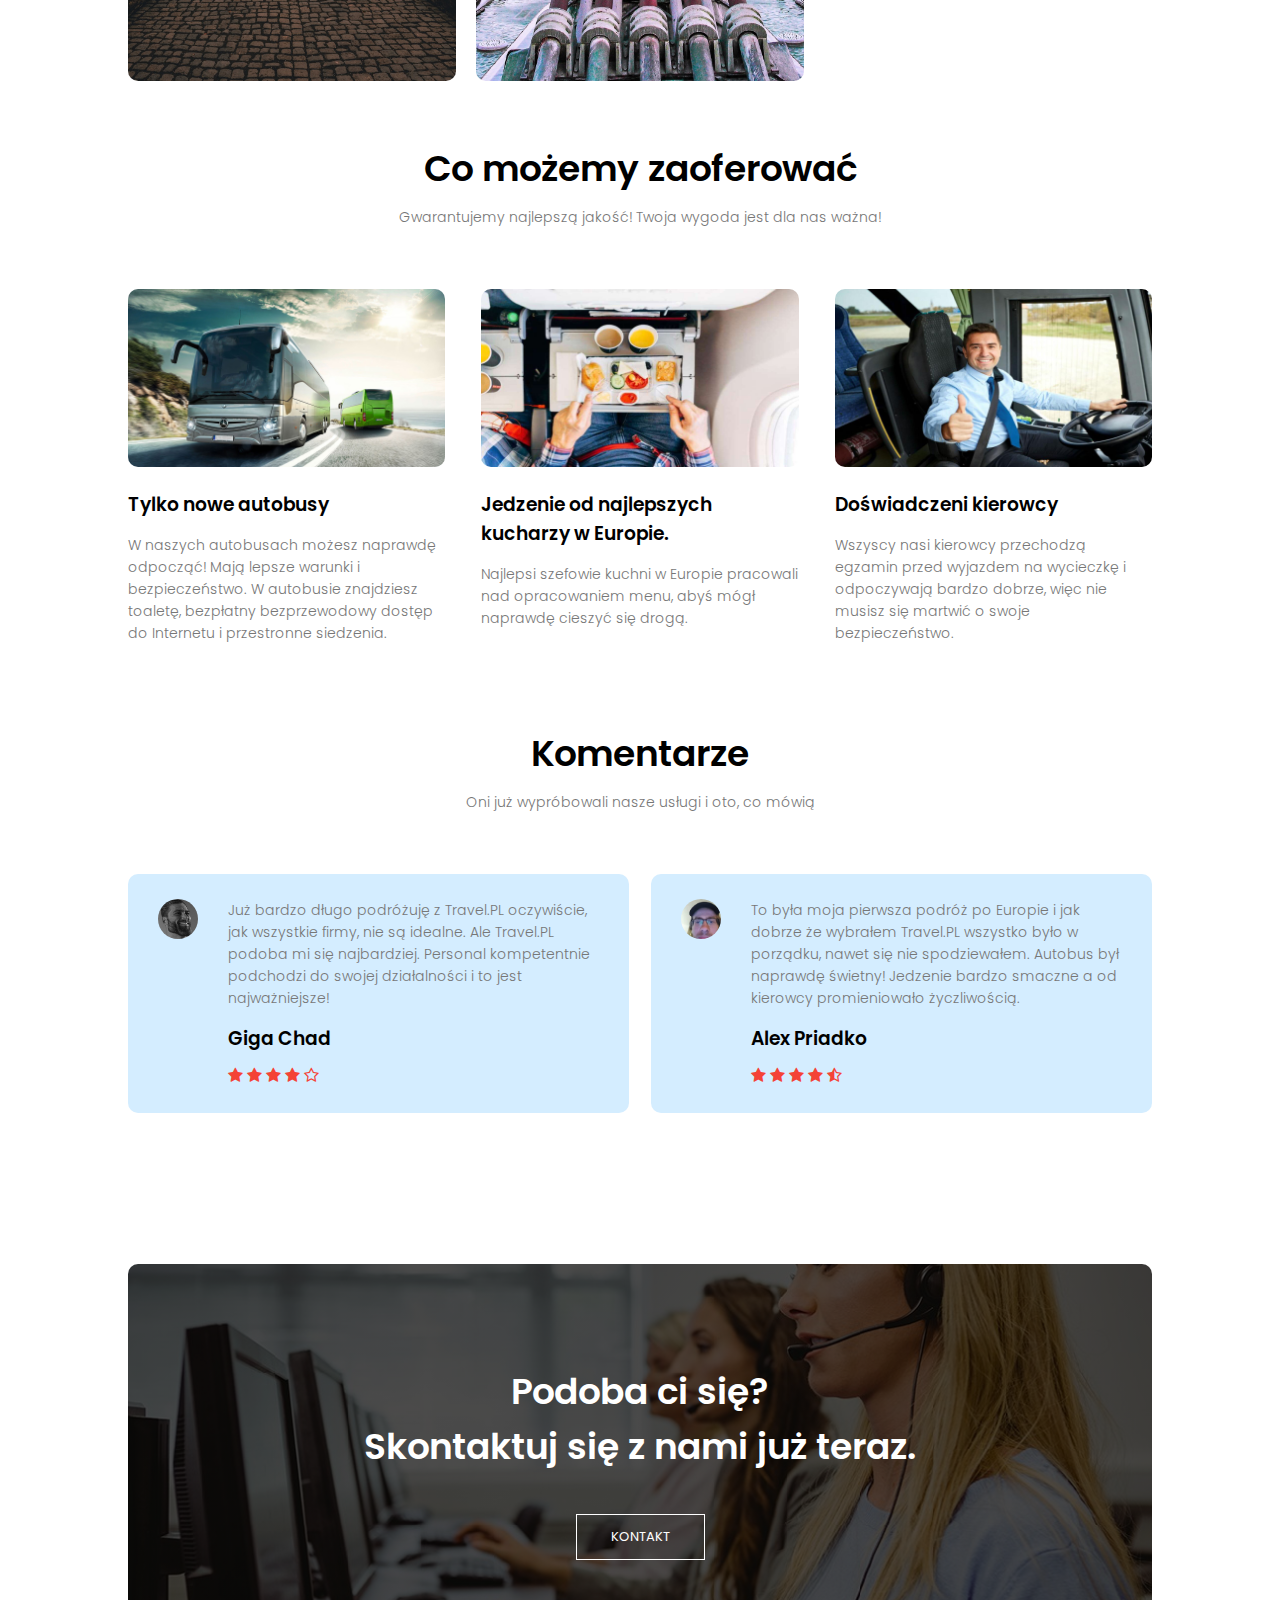
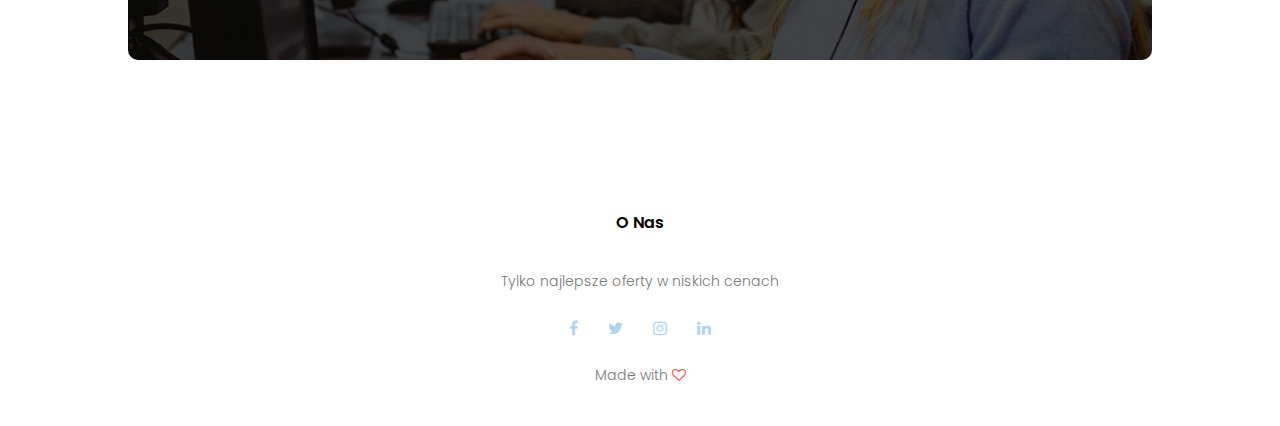
==== commit 1d3793f4: "Secont commit" ====
--- a/index.html
+++ b/index.html
@@ -17,7 +17,7 @@
 			<div class="nav-links" id="navLinks">
 				<i class="fa fa-times" onclick="hideMenu()"></i>
                 <ul>
-                    <li><a href="index.html">HOME</a></li>
+                    <li><a href="index.html"><b>HOME</b></a></li>
                     <li><a href="about.html">O NAS</a></li>
                     <li><a href="oferta.html">OFERTA</a></li>
                     <li><a href="contact.html">KONTAKT</a></li>
@@ -36,23 +36,23 @@
 	</section>
 	
 	
-    <section class="campus">
+    <section class="travel">
         <h1>Nasza Najlepsza Oferta</h1>
         <p>Najczęściej odwiedzane kraje w ciągu miesiąca</p>
         <div class="row">
-            <div class="campus-col">
+            <div class="travel-col">
                 <img src="images/germany.jpg">
                 <a href="niemcy.html"><div class="layer">
                     <h3>NIEMCY</h3>
                 </div></a>
             </div>
-            <div class="campus-col">
+            <div class="travel-col">
                 <img src="images/france.jpg">
                 <a href="francja.html"><div class="layer">
                     <h3>FRANCJA</h3>
                 </div></a>
             </div>
-            <div class="campus-col">
+            <div class="travel-col">
                 <img src="images/Prague.jpg">
                 <a href="czechy.html"><div class="layer">
                     <h3>CZECHY</h3>
@@ -132,7 +132,7 @@
 
     <section class="cta">
         <h1>Podoba ci się?<br>Skontaktuj się z nami już teraz.</h1>
-        <a href="contact.html" class="hero-btn">SKONTAKTOWAĆ</a>
+        <a href="contact.html" class="hero-btn">KONTAKT</a>
     </section>
 
     <section class="footer">
--- a/style.css
+++ b/style.css
@@ -125,8 +125,8 @@
 }
 
 /*-----Travels------*/
-
-.course {
+/**/
+.ofert {
 	width: 80%;
 	margin: auto;
 	text-align: center;
@@ -152,7 +152,7 @@
 	justify-content: space-between;
 }
 
-.course-col {
+.ofert-col {
     flex-basis: 31%;
     background: #D4EDFF;
     border-radius: 10px;
@@ -168,7 +168,7 @@
     margin: 10px 0;
 }
 
-.course-col:hover {
+.ofert-col:hover {
     box-shadow: 0 0 20px 0px rgba(0,0,0,0.2);
 }
 
@@ -178,14 +178,14 @@
     }
 }
 
-.campus {
+.travel {
     width: 80%;
     margin: auto;
     text-align: center;
     padding-top: 50px;
 }
 
-.campus-col {
+.travel-col {
     flex-basis: 32%;
     border-radius: 10px;
     margin-bottom: 30px;
@@ -193,7 +193,7 @@
     overflow: hidden;
 }
 
-.campus-col img {
+.travel-col img {
     width: 100%;
     display: block;
 }
@@ -233,7 +233,7 @@
     width: 80%;
     margin: auto;
     text-align: center;
-    padding-top: 100px;
+    padding-top: 30px;
 }
 
 .facilities-col {
@@ -261,7 +261,7 @@
 .testimonials {
     width: 80%;
     margin: auto;
-    padding-top: 100px;
+    padding-top: 30px;
     text-align: center;
 }
 
@@ -388,7 +388,15 @@
 }
 
 .about-col p {
-    padding: 15px 0 25px;
+    padding: 15px 0 0px;
+    font-size: 15px;
+}
+
+.about-col ul{
+    padding: 15px 21px 25px;
+    font-size: 15px;
+    color: #777;
+
 }
 
 .red-btn {
@@ -403,38 +411,38 @@
 
 /*blog content*/
 
-.blog-content {
+.local-content {
     width: 80%;
     margin: auto;
-    padding: 60px 0;
-}
-
-.blog-left {
+    padding: 10px 0;
+}
+
+.local-left {
     flex-basis: 40%;
 
 }
 
-.blog-left img {
-    width: 100%;
-
-}
-
-.blog-left h2 {
+.local-left img {
+    width: 100%;
+
+}
+
+.local-left h2 {
     color: #222;
     font-weight: 600;
     margin: 30px 0;
 }
 
-.blog-left p {
+.local-left p {
     color: #999;
     padding: 0;
 }
 
-.blog-right {
+.local-right {
     flex-basis: 32%;
 }
 
-.blog-right h3 {
+.local-right h3 {
     background: #AED4EF;
     color: #fff;
     padding: 7px 0;
@@ -442,7 +450,7 @@
     margin-bottom: 20px;
 }
 
-.blog-right div {
+.local-right div {
     display: flex;
     align-items: center;
     justify-content: space-between;
